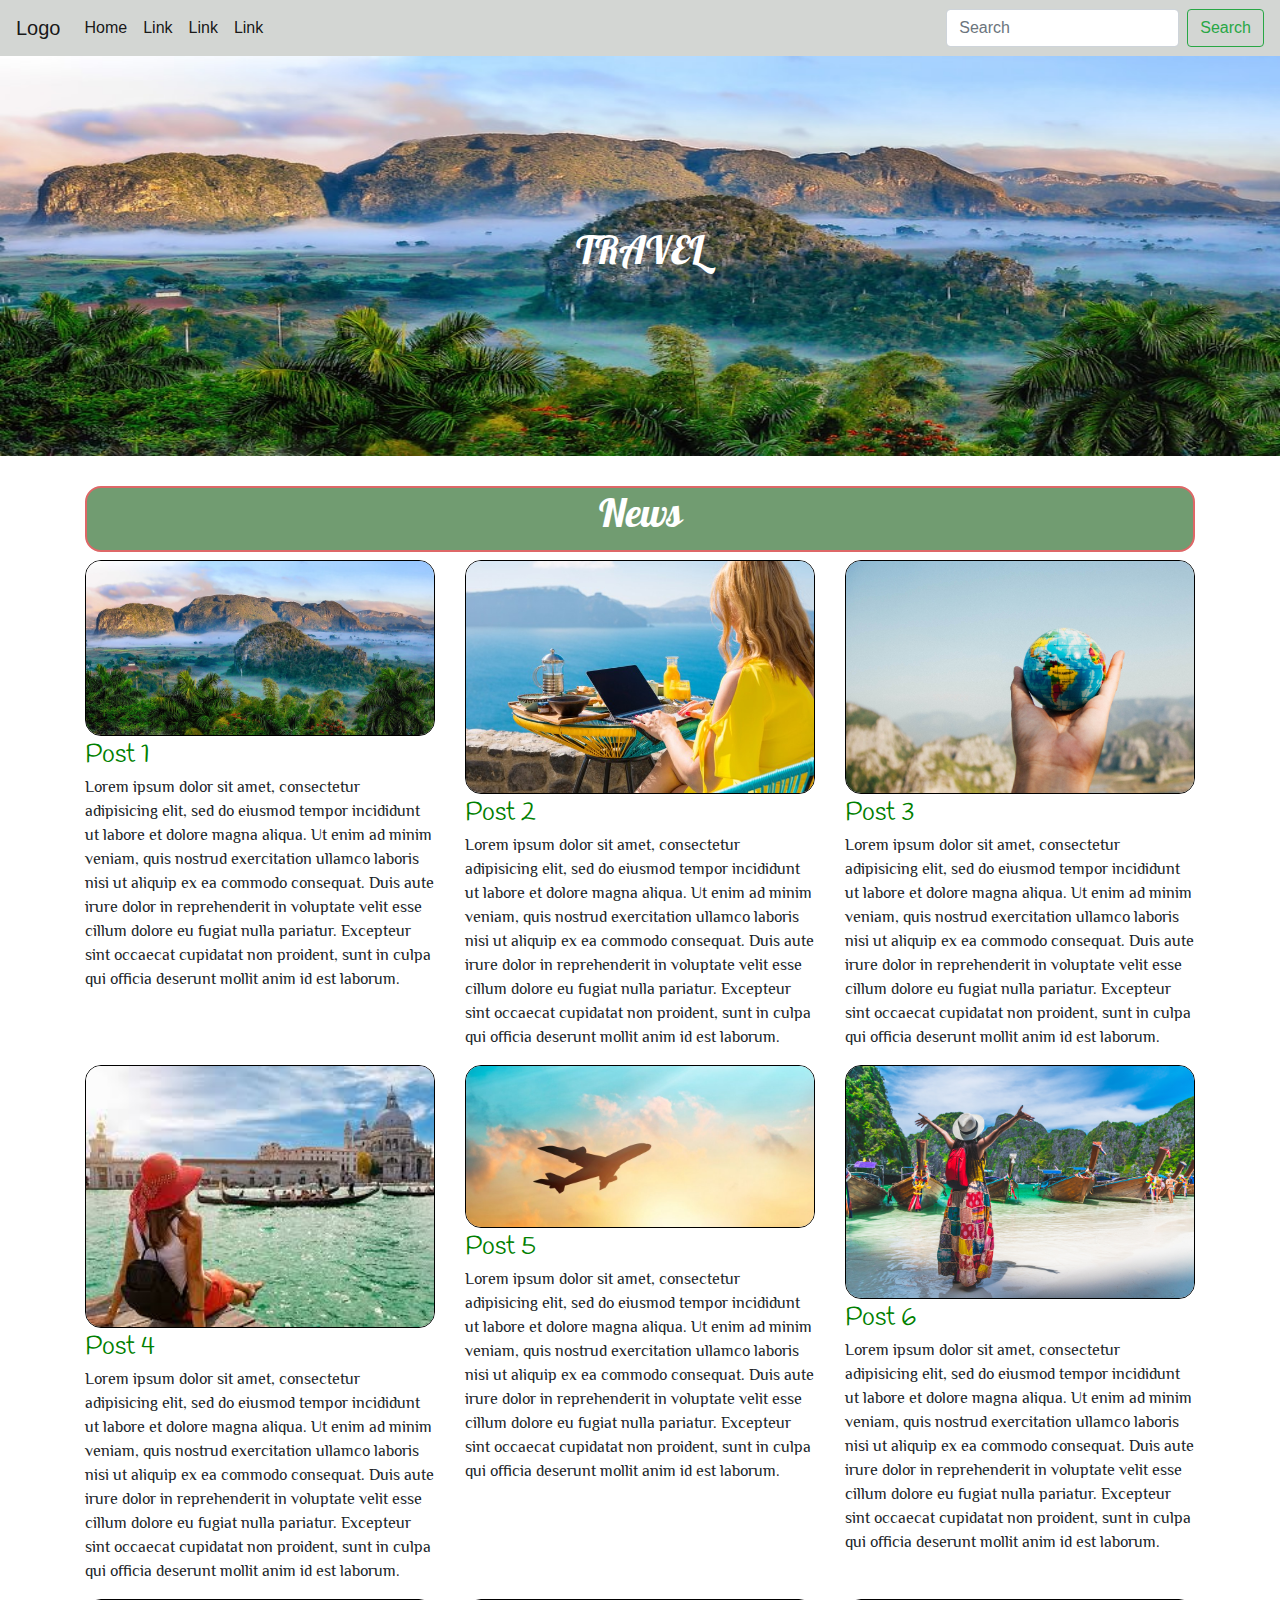
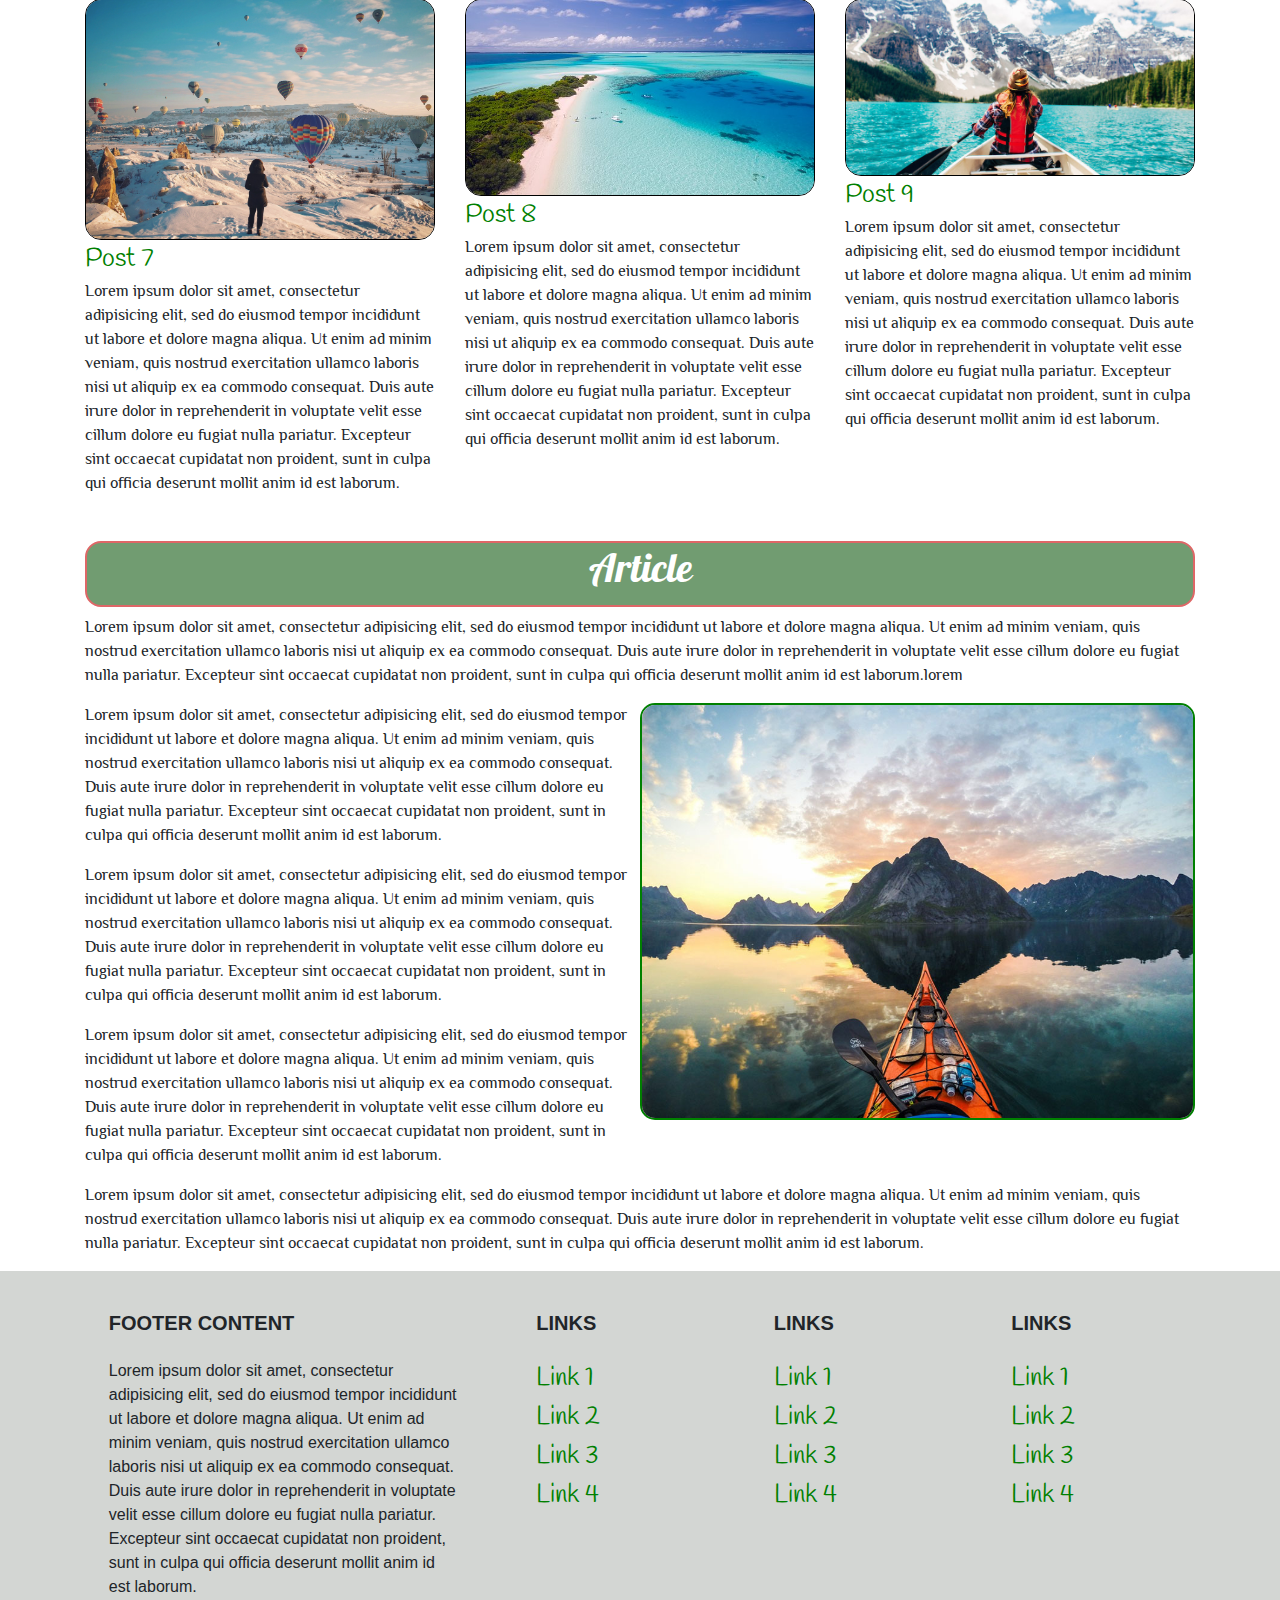
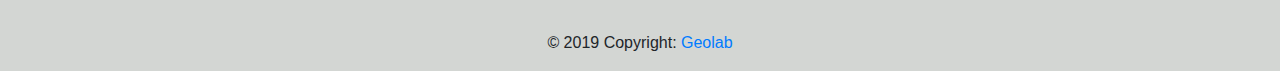
==== index.html @ 6c76f002 "dizaini" ====
<!DOCTYPE html>
<html lang="en">
  <head>
    <meta charset="utf-8">
    <title></title>
    <link href="https://fonts.googleapis.com/css?family=Galada|Handlee|Philosopher&display=swap" rel="stylesheet">
    <link rel="stylesheet" href="css/bootstrap-grid.css">
    <link rel="stylesheet" href="css/bootstrap-reboot.css">
    <link rel="stylesheet" href="css/bootstrap.css">
    <link rel="stylesheet" href="css/style.css">

  </head>
  <body>
    <header>
      <nav class="navbar navbar-expand-lg navbar-light ">
        <a class="navbar-brand" href="#">Logo</a>
        <button class="navbar-toggler" type="button" data-toggle="collapse" data-target="#navbarSupportedContent" aria-controls="navbarSupportedContent" aria-expanded="false" aria-label="Toggle navigation">
          <span class="navbar-toggler-icon"></span>
        </button>

        <div class="collapse navbar-collapse" id="navbarSupportedContent">
          <ul class="navbar-nav mr-auto">
            <li class="nav-item active">
              <a class="nav-link" href="#">Home <span class="sr-only">(current)</span></a>
            </li>
            <li class="nav-item active">
              <a class="nav-link" href="#">Link</a>
            </li>
            <li class="nav-item active">
              <a class="nav-link" href="#">Link</a>
            </li>
            <li class="nav-item active">
              <a class="nav-link" href="#">Link</a>
            </li>
  
          </ul>
          <form class="form-inline my-2 my-lg-0">
            <input class="form-control mr-sm-2" type="search" placeholder="Search" aria-label="Search">
            <button class="btn btn-outline-success my-2 my-sm-0" type="submit">Search</button>
          </form>
        </div>
      </nav>
    </header>

    <div class="slide position-relative">
      <img src="img/img1.jpg" alt="">
      <h1 class="position-absolute">Travel</h1>
    </div>

    <section>
      <div class="container news1">
        <h1>News</h1>
        <div class="row">
          <div class="col-lg-4 col-md-6 col-sm-12 ">
            <img src="img/img1.jpg" alt="">
            <a href="#">Post 1</a>
            <p>Lorem ipsum dolor sit amet, consectetur adipisicing elit, sed do eiusmod
            tempor incididunt ut labore et dolore magna aliqua. Ut enim ad minim veniam,
            quis nostrud exercitation ullamco laboris nisi ut aliquip ex ea commodo
            consequat. Duis aute irure dolor in reprehenderit in voluptate velit esse
            cillum dolore eu fugiat nulla pariatur. Excepteur sint occaecat cupidatat non
            proident, sunt in culpa qui officia deserunt mollit anim id est laborum.</p>
          </div>
          <div class="col-lg-4 col-md-6 col-sm-12">
            <img src="img/img2.jpg" alt="">
            <a href="#">Post 2</a>
            <p>Lorem ipsum dolor sit amet, consectetur adipisicing elit, sed do eiusmod
            tempor incididunt ut labore et dolore magna aliqua. Ut enim ad minim veniam,
            quis nostrud exercitation ullamco laboris nisi ut aliquip ex ea commodo
            consequat. Duis aute irure dolor in reprehenderit in voluptate velit esse
            cillum dolore eu fugiat nulla pariatur. Excepteur sint occaecat cupidatat non
            proident, sunt in culpa qui officia deserunt mollit anim id est laborum.</p>
          </div>
          <div class="col-lg-4 col-md-6 col-sm-12">
            <img src="img/img3.jpg" alt="">
            <a href="#">Post 3</a>
            <p>Lorem ipsum dolor sit amet, consectetur adipisicing elit, sed do eiusmod
            tempor incididunt ut labore et dolore magna aliqua. Ut enim ad minim veniam,
            quis nostrud exercitation ullamco laboris nisi ut aliquip ex ea commodo
            consequat. Duis aute irure dolor in reprehenderit in voluptate velit esse
            cillum dolore eu fugiat nulla pariatur. Excepteur sint occaecat cupidatat non
            proident, sunt in culpa qui officia deserunt mollit anim id est laborum.</p>
          </div>
          <div class="col-lg-4 col-md-6 col-sm-12">
            <img src="img/img4.jpg" alt="">
            <a href="#">Post 4</a>
            <p>Lorem ipsum dolor sit amet, consectetur adipisicing elit, sed do eiusmod
            tempor incididunt ut labore et dolore magna aliqua. Ut enim ad minim veniam,
            quis nostrud exercitation ullamco laboris nisi ut aliquip ex ea commodo
            consequat. Duis aute irure dolor in reprehenderit in voluptate velit esse
            cillum dolore eu fugiat nulla pariatur. Excepteur sint occaecat cupidatat non
            proident, sunt in culpa qui officia deserunt mollit anim id est laborum.</p>
          </div>
          <div class="col-lg-4 col-md-6 col-sm-12">
            <img src="img/img5.jpg" alt="">
            <a href="#">Post 5</a>
            <p>Lorem ipsum dolor sit amet, consectetur adipisicing elit, sed do eiusmod
            tempor incididunt ut labore et dolore magna aliqua. Ut enim ad minim veniam,
            quis nostrud exercitation ullamco laboris nisi ut aliquip ex ea commodo
            consequat. Duis aute irure dolor in reprehenderit in voluptate velit esse
            cillum dolore eu fugiat nulla pariatur. Excepteur sint occaecat cupidatat non
            proident, sunt in culpa qui officia deserunt mollit anim id est laborum.</p>
          </div>
          <div class="col-lg-4 col-md-6 col-sm-12">
            <img src="img/img6.jpg" alt="">
            <a href="#">Post 6</a>
            <p>Lorem ipsum dolor sit amet, consectetur adipisicing elit, sed do eiusmod
            tempor incididunt ut labore et dolore magna aliqua. Ut enim ad minim veniam,
            quis nostrud exercitation ullamco laboris nisi ut aliquip ex ea commodo
            consequat. Duis aute irure dolor in reprehenderit in voluptate velit esse
            cillum dolore eu fugiat nulla pariatur. Excepteur sint occaecat cupidatat non
            proident, sunt in culpa qui officia deserunt mollit anim id est laborum.</p>
          </div>
          <div class="col-lg-4 col-md-6 col-sm-12">
            <img src="img/img7.jpg" alt="">
            <a href="#">Post 7</a>
            <p>Lorem ipsum dolor sit amet, consectetur adipisicing elit, sed do eiusmod
            tempor incididunt ut labore et dolore magna aliqua. Ut enim ad minim veniam,
            quis nostrud exercitation ullamco laboris nisi ut aliquip ex ea commodo
            consequat. Duis aute irure dolor in reprehenderit in voluptate velit esse
            cillum dolore eu fugiat nulla pariatur. Excepteur sint occaecat cupidatat non
            proident, sunt in culpa qui officia deserunt mollit anim id est laborum.</p>
          </div>
          <div class="col-lg-4 col-md-6 col-sm-12">
            <img src="img/img8.jpg" alt="">
            <a href="#">Post 8</a>
            <p>Lorem ipsum dolor sit amet, consectetur adipisicing elit, sed do eiusmod
            tempor incididunt ut labore et dolore magna aliqua. Ut enim ad minim veniam,
            quis nostrud exercitation ullamco laboris nisi ut aliquip ex ea commodo
            consequat. Duis aute irure dolor in reprehenderit in voluptate velit esse
            cillum dolore eu fugiat nulla pariatur. Excepteur sint occaecat cupidatat non
            proident, sunt in culpa qui officia deserunt mollit anim id est laborum.</p>
          </div>
          <div class="col-lg-4 col-md-6 col-sm-12">
            <img src="img/img9.jpg" alt="">
            <a href="#">Post 9</a>
            <p>Lorem ipsum dolor sit amet, consectetur adipisicing elit, sed do eiusmod
            tempor incididunt ut labore et dolore magna aliqua. Ut enim ad minim veniam,
            quis nostrud exercitation ullamco laboris nisi ut aliquip ex ea commodo
            consequat. Duis aute irure dolor in reprehenderit in voluptate velit esse
            cillum dolore eu fugiat nulla pariatur. Excepteur sint occaecat cupidatat non
            proident, sunt in culpa qui officia deserunt mollit anim id est laborum.</p>
          </div>

        </div>

      </div>
    </section>


    <section>
      <div class="container news2">
        <h1>Article</h1>
            <p>Lorem ipsum dolor sit amet, consectetur adipisicing elit, sed do eiusmod
            tempor incididunt ut labore et dolore magna aliqua. Ut enim ad minim veniam,
            quis nostrud exercitation ullamco laboris nisi ut aliquip ex ea commodo
            consequat. Duis aute irure dolor in reprehenderit in voluptate velit esse
            cillum dolore eu fugiat nulla pariatur. Excepteur sint occaecat cupidatat non
            proident, sunt in culpa qui officia deserunt mollit anim id est laborum.lorem</p><img src="img/img10.jpg">
            <p>Lorem ipsum dolor sit amet, consectetur adipisicing elit, sed do eiusmod
            tempor incididunt ut labore et dolore magna aliqua. Ut enim ad minim veniam,
            quis nostrud exercitation ullamco laboris nisi ut aliquip ex ea commodo
            consequat. Duis aute irure dolor in reprehenderit in voluptate velit esse
            cillum dolore eu fugiat nulla pariatur. Excepteur sint occaecat cupidatat non
            proident, sunt in culpa qui officia deserunt mollit anim id est laborum.</p>
            <p>Lorem ipsum dolor sit amet, consectetur adipisicing elit, sed do eiusmod
            tempor incididunt ut labore et dolore magna aliqua. Ut enim ad minim veniam,
            quis nostrud exercitation ullamco laboris nisi ut aliquip ex ea commodo
            consequat. Duis aute irure dolor in reprehenderit in voluptate velit esse
            cillum dolore eu fugiat nulla pariatur. Excepteur sint occaecat cupidatat non
            proident, sunt in culpa qui officia deserunt mollit anim id est laborum.</p>
            <p>Lorem ipsum dolor sit amet, consectetur adipisicing elit, sed do eiusmod
            tempor incididunt ut labore et dolore magna aliqua. Ut enim ad minim veniam,
            quis nostrud exercitation ullamco laboris nisi ut aliquip ex ea commodo
            consequat. Duis aute irure dolor in reprehenderit in voluptate velit esse
            cillum dolore eu fugiat nulla pariatur. Excepteur sint occaecat cupidatat non
            proident, sunt in culpa qui officia deserunt mollit anim id est laborum.</p>
            <p>Lorem ipsum dolor sit amet, consectetur adipisicing elit, sed do eiusmod
            tempor incididunt ut labore et dolore magna aliqua. Ut enim ad minim veniam,
            quis nostrud exercitation ullamco laboris nisi ut aliquip ex ea commodo
            consequat. Duis aute irure dolor in reprehenderit in voluptate velit esse
            cillum dolore eu fugiat nulla pariatur. Excepteur sint occaecat cupidatat non
            proident, sunt in culpa qui officia deserunt mollit anim id est laborum.</p>
        </div>
      </div>
    </section>

    <footer class="page-footer font-small stylish-color-dark pt-4">
      <div class="container text-center text-md-left">
        <div class="row">
          <div class="col-md-4 mx-auto">
            <h5 class="font-weight-bold text-uppercase mt-3 mb-4">Footer Content</h5>
            <p>Lorem ipsum dolor sit amet, consectetur adipisicing elit, sed do eiusmod
            tempor incididunt ut labore et dolore magna aliqua. Ut enim ad minim veniam,
            quis nostrud exercitation ullamco laboris nisi ut aliquip ex ea commodo
            consequat. Duis aute irure dolor in reprehenderit in voluptate velit esse
            cillum dolore eu fugiat nulla pariatur. Excepteur sint occaecat cupidatat non
            proident, sunt in culpa qui officia deserunt mollit anim id est laborum.</p>
          </div>
          <hr class="clearfix w-100 d-md-none">

          <div class="col-md-2 mx-auto">
            <h5 class="font-weight-bold text-uppercase mt-3 mb-4">Links</h5>
            <ul class="list-unstyled">
              <li>
                <a href="#!">Link 1</a>
              </li>
              <li>
                <a href="#!">Link 2</a>
              </li>
              <li>
                <a href="#!">Link 3</a>
              </li>
              <li>
                <a href="#!">Link 4</a>
              </li>
            </ul>
          </div>
          <hr class="clearfix w-100 d-md-none">

          <div class="col-md-2 mx-auto">
            <h5 class="font-weight-bold text-uppercase mt-3 mb-4">Links</h5>
            <ul class="list-unstyled">
              <li>
                <a href="#!">Link 1</a>
              </li>
              <li>
                <a href="#!">Link 2</a>
              </li>
              <li>
                <a href="#!">Link 3</a>
              </li>
              <li>
                <a href="#!">Link 4</a>
              </li>
            </ul>
          </div>
          <hr class="clearfix w-100 d-md-none">

          <div class="col-md-2 mx-auto">
            <h5 class="font-weight-bold text-uppercase mt-3 mb-4">Links</h5>
            <ul class="list-unstyled">
              <li>
                <a href="#!">Link 1</a>
              </li>
              <li>
                <a href="#!">Link 2</a>
              </li>
              <li>
                <a href="#!">Link 3</a>
              </li>
              <li>
                <a href="#!">Link 4</a>
              </li>
            </ul>
          </div>
        </div>
      </div>

      <div class="footer-copyright text-center py-3">© 2019 Copyright:
        <a href="#"> Geolab</a>
      </div>

    </footer>








    <script src="https://code.jquery.com/jquery-3.3.1.slim.min.js" integrity="sha384-q8i/X+965DzO0rT7abK41JStQIAqVgRVzpbzo5smXKp4YfRvH+8abtTE1Pi6jizo" crossorigin="anonymous"></script>
    <script src="https://cdnjs.cloudflare.com/ajax/libs/popper.js/1.14.7/umd/popper.min.js" integrity="sha384-UO2eT0CpHqdSJQ6hJty5KVphtPhzWj9WO1clHTMGa3JDZwrnQq4sF86dIHNDz0W1" crossorigin="anonymous"></script>
    <script src="https://stackpath.bootstrapcdn.com/bootstrap/4.3.1/js/bootstrap.min.js" integrity="sha384-JjSmVgyd0p3pXB1rRibZUAYoIIy6OrQ6VrjIEaFf/nJGzIxFDsf4x0xIM+B07jRM" crossorigin="anonymous"></script>
  </body>
</html>
---- css/style.css ----
header{
  background-color: #c9ccc9cf;
}

section {
  margin-top: 30px;
}


.slide{
  width: 100%;
  max-height: 400px;
  display: flex;
}
.slide img {
  width: 100%;

}
.slide h1 {
  top: 50%;
  left: 50%;
  transform: translate(-50%,-50%);
  color: #fff;
  text-transform: uppercase;
  font-family: 'Galada', cursive;
}

.row img {
  width: 100%;
    border: 1px solid black;
  border-radius: 16px;
}

.container h1{
  background-color: #719c71;
  border: 2px solid #de6767;
  border-radius: 16px;
  color: #fff;
  text-align: center;
  padding-top: 7px;
  padding-bottom: 7px;
  font-family: 'Galada';
}
.news2:after {
  content:" ";
  clear: both;
  display: block;
}
.row a {
  font-size: 26px;
  color: green;
  font-family: 'Handlee', cursive;
}
.row a:hover{
  color: red;
}
.news2 p{
   font-family: 'Philosopher', sans-serif;
}
.news1 p{
   font-family: 'Philosopher', sans-serif;
}
.news2 img {
  float: right;
  width: 50%;
  border: 2px solid green;
  border-radius: 15px;
}
footer{
  background:#c9ccc9cf;
}
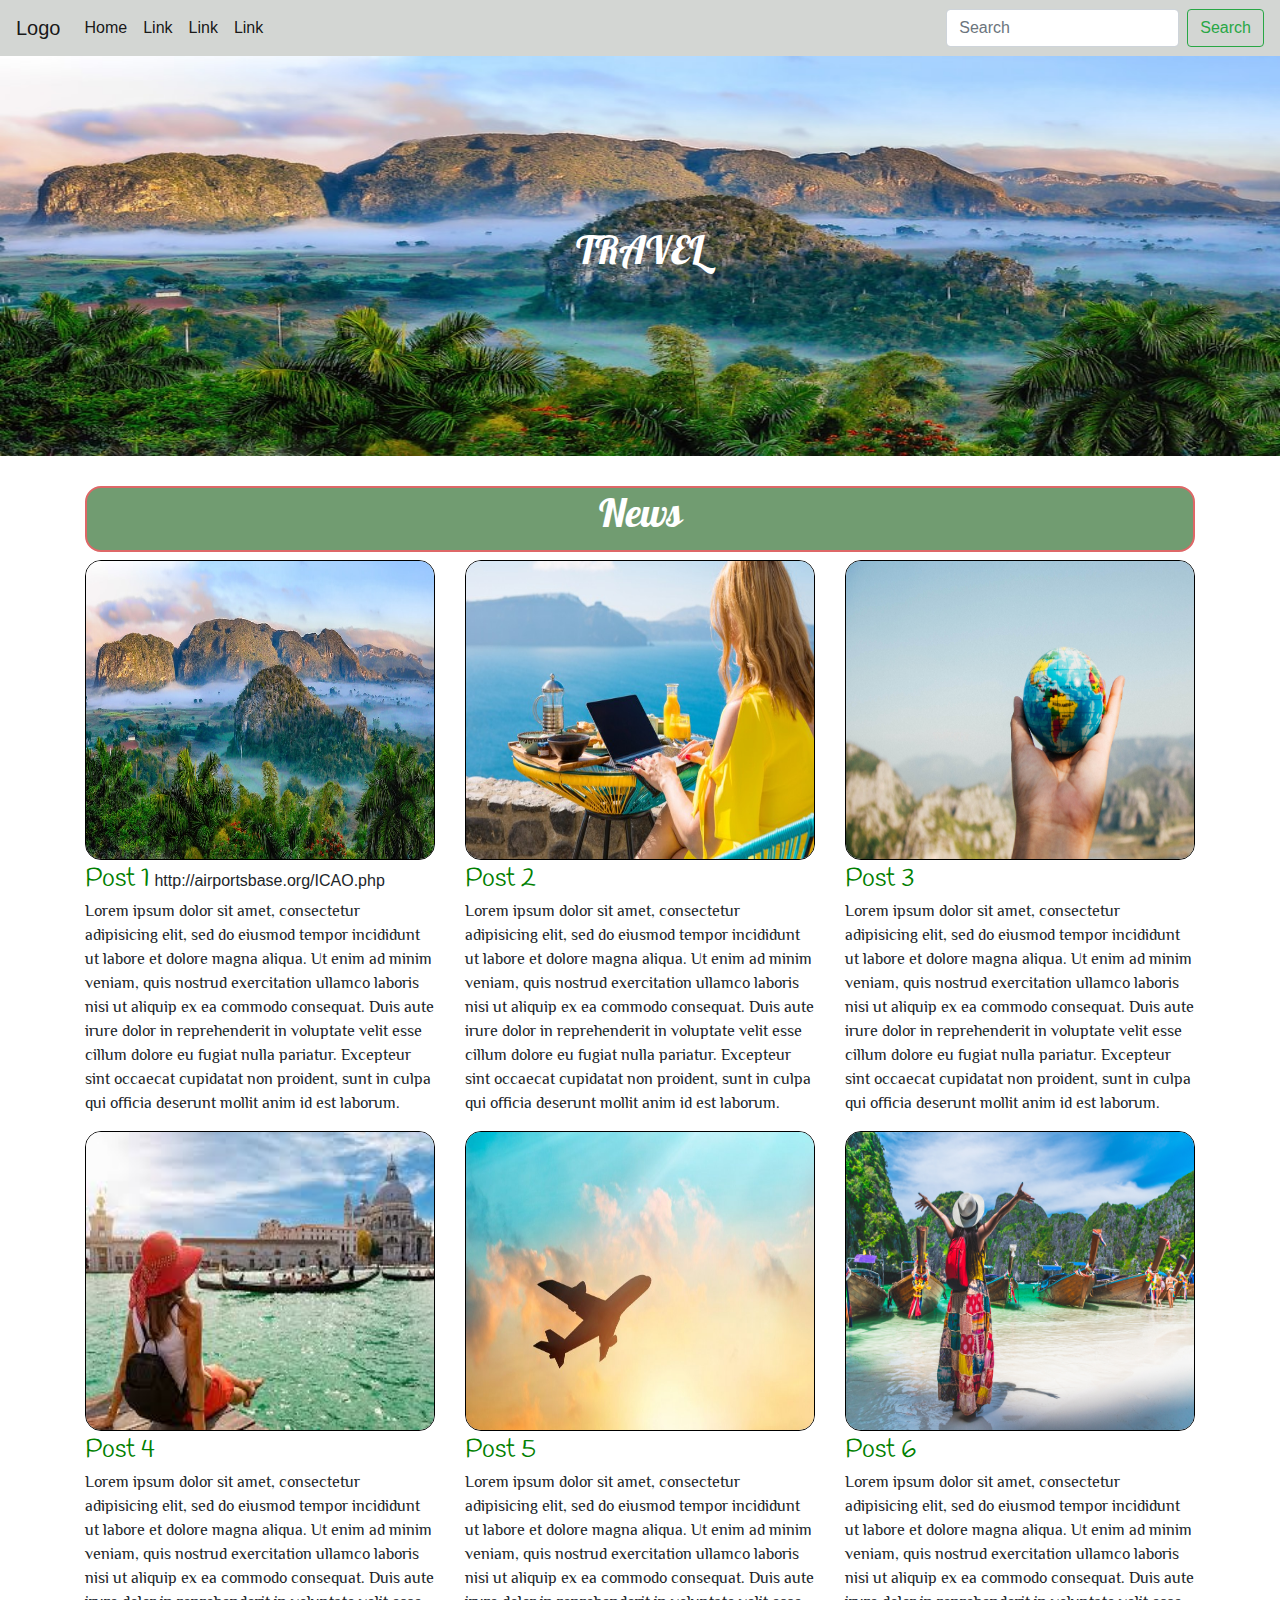
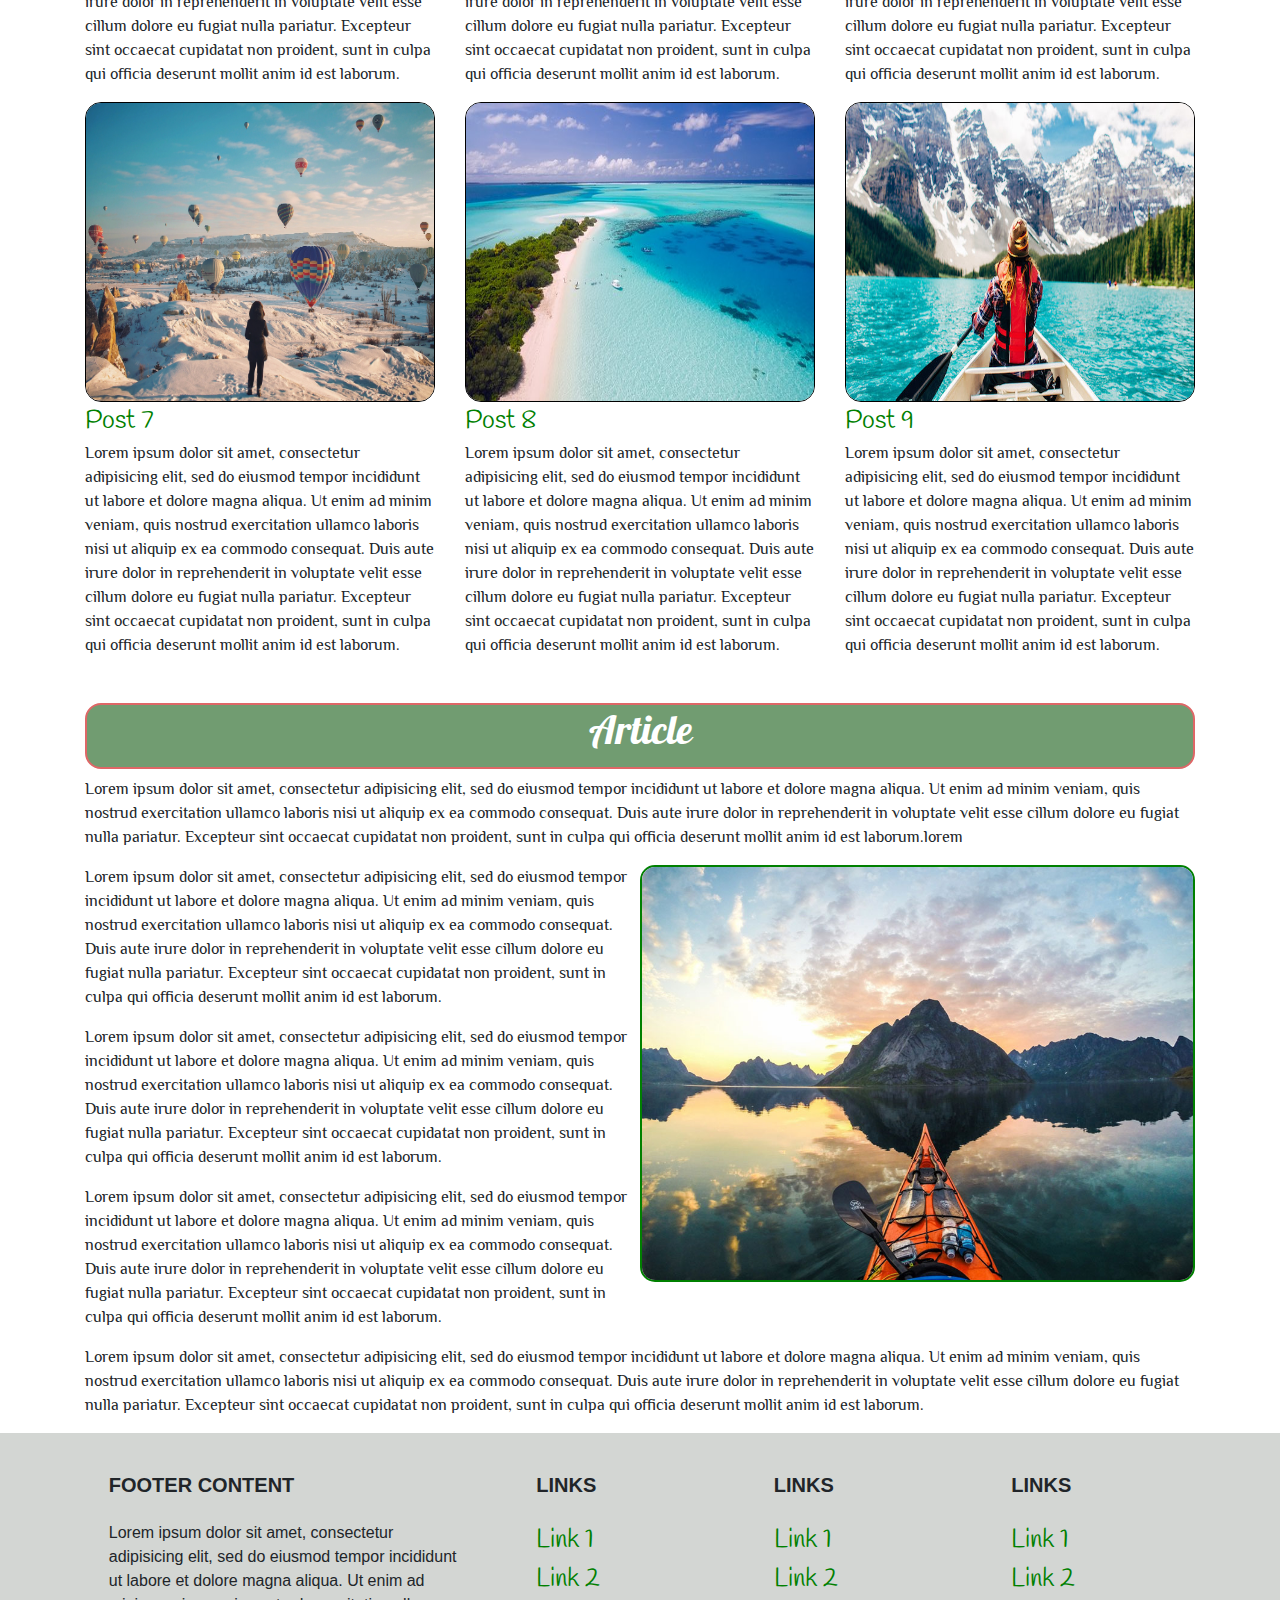
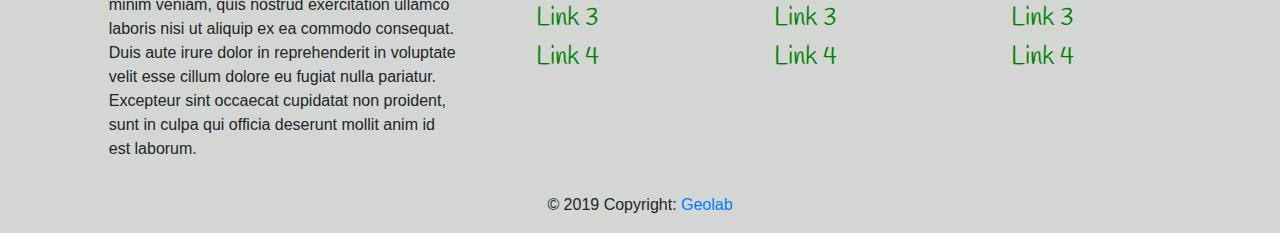
==== commit b36c55d9: "1" ====
--- a/index.html
+++ b/index.html
@@ -3,6 +3,7 @@
   <head>
     <meta charset="utf-8">
     <title></title>
+    <meta name="viewport" content="user-scalable=no, height=device-height, width=device-width, initial-scale=1, maximum-scale=1">
     <link href="https://fonts.googleapis.com/css?family=Galada|Handlee|Philosopher&display=swap" rel="stylesheet">
     <link rel="stylesheet" href="css/bootstrap-grid.css">
     <link rel="stylesheet" href="css/bootstrap-reboot.css">
@@ -32,7 +33,7 @@
             <li class="nav-item active">
               <a class="nav-link" href="#">Link</a>
             </li>
-  
+
           </ul>
           <form class="form-inline my-2 my-lg-0">
             <input class="form-control mr-sm-2" type="search" placeholder="Search" aria-label="Search">
@@ -54,6 +55,9 @@
           <div class="col-lg-4 col-md-6 col-sm-12 ">
             <img src="img/img1.jpg" alt="">
             <a href="#">Post 1</a>
+            
+            http://airportsbase.org/ICAO.php
+
             <p>Lorem ipsum dolor sit amet, consectetur adipisicing elit, sed do eiusmod
             tempor incididunt ut labore et dolore magna aliqua. Ut enim ad minim veniam,
             quis nostrud exercitation ullamco laboris nisi ut aliquip ex ea commodo
--- a/css/style.css
+++ b/css/style.css
@@ -27,6 +27,7 @@
 
 .row img {
   width: 100%;
+  height: 300px;
     border: 1px solid black;
   border-radius: 16px;
 }
